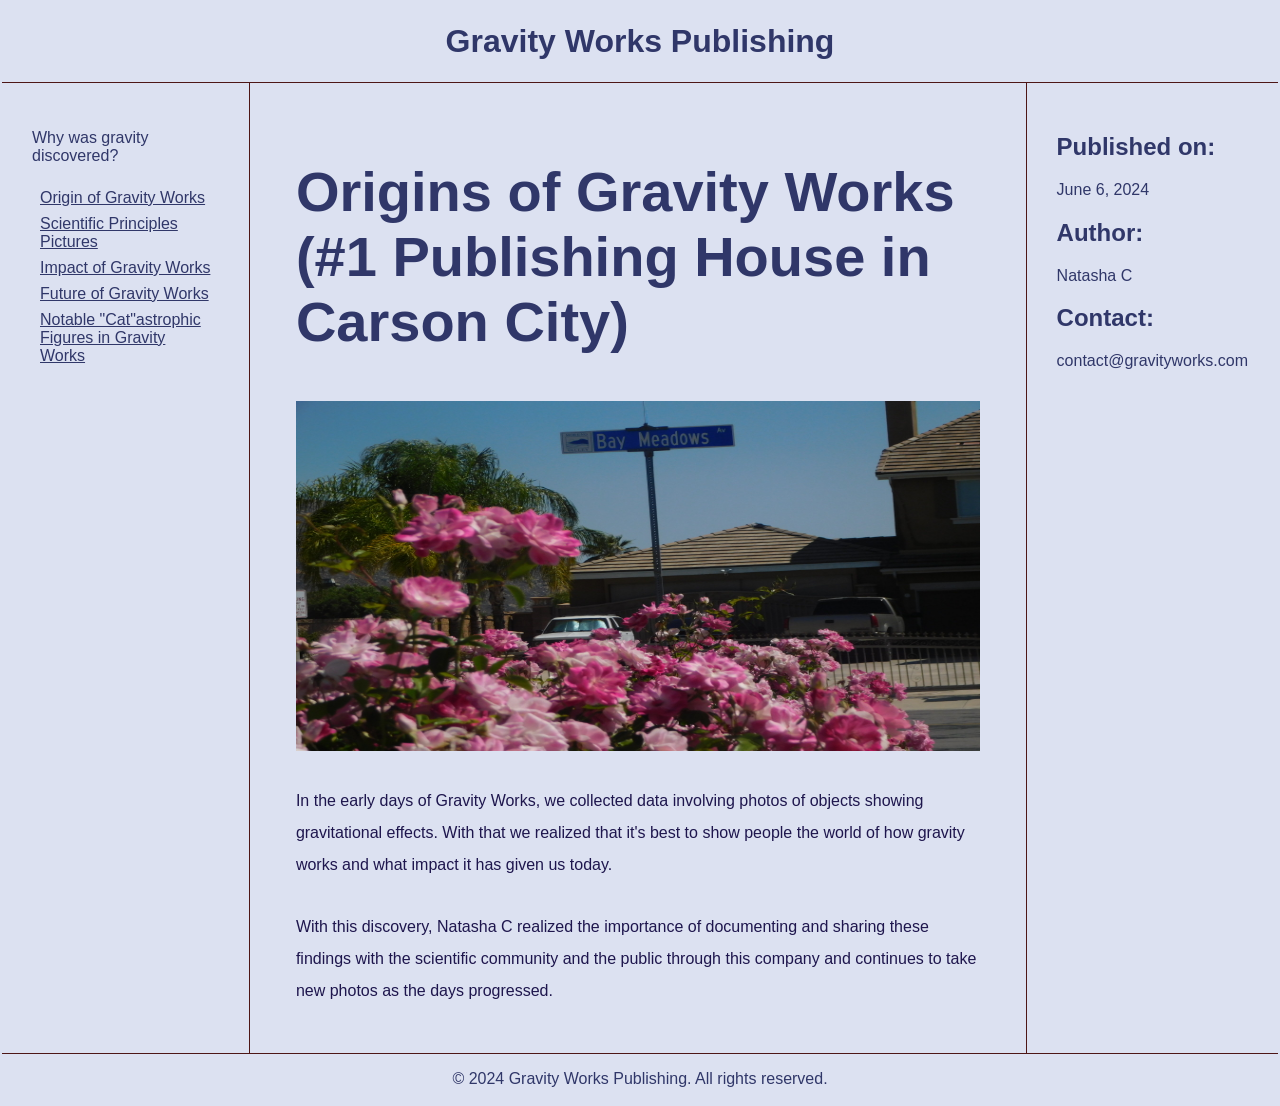
==== holy-grail.html @ c975cc8e "change" ====
<!DOCTYPE html>
<html lang="en">
<head>
    <meta charset="UTF-8">
    <meta name="viewport" content="width=device-width, initial-scale=1.0">
    <title>Holy Grail Layout</title>
    <link rel="stylesheet" href="holy-grail.css">
</head> 
<body>
    <div class="pgrid-container ">
  <header>
   <h1>Gravity Works Publishing</h1>
  </header>
  <nav>
    <p>Why was gravity discovered?</p>
    <ul>
      <li>Origin of Gravity Works</li>
      <li>Scientific Principles Pictures</li>
      <li>Impact of Gravity Works</li>  
      <li>Future of Gravity Works</li>
      <li>Notable "Cat"astrophic Figures in Gravity Works</li>
    </ul>
  </nav>
  <article>
    <h2>Origins of Gravity Works  (#1 Publishing House in Carson City)</h2>
    <img src="DSCN2355.jpg"width="600" height="350">
    <p>In the early days of Gravity Works, we collected data involving photos of objects showing gravitational effects. With that we realized that it's best to show people the world of how gravity works and what impact it has given us today.</p>
    <p>With this discovery, Natasha C realized the importance of documenting and sharing these findings with the scientific community and the public through this company and continues to take new photos as the days progressed.</p>
  </article>
  <aside>
    <h2>Published on:</h2>
    <p>June 6, 2024</p>
    <h2>Author:</h2>
    <p>Natasha C</p>
    <h2>Contact:</h2>
    <p>contact@gravityworks.com</p>
  </aside>

  <footer>
    <p>&copy; 2024 Gravity Works Publishing. All rights reserved.</p>
  </footer>
  </div> <!-- Close pgrid-container -->
  </body>
</html>
---- holy-grail.css ----
body {
    margin: 2px; 
    font-family: "Poppins", sans-serif;


background-color: #dce1f1;
}
ul,li {
    padding: 4px;
    list-style: none;

}

.pgrid-container {
    display: grid;
    grid-template-columns: 1fr 3fr 1fr;
    column-gap: 16px;
}
header {
    grid-column: span 3;
    text-align: center;
    border-bottom: 1px solid #4d1616;
}
nav {
    padding: 30px;
    border-right: 1px solid #4d1616;
}
nav li {
    text-decoration: underline;
}


article {
    padding:30px;
}
article h2 {
    font-size: 3.5em;
    max-width:800px;
}

article img {
    width: 100%;
}

article p {
    margin-top: 30px;
    line-height: 2em;
    color: #1e164d;
}
aside {
    padding: 30px;
    border-left: 1px solid #4d1616;

}
footer {
    grid-column: span 3;
    text-align: center;
    border-top: 1px solid #4d1616;

}
h1{
    color: rgb(48, 55, 105);
    
    
}
h2{
    color: rgb(48, 55, 105);
   
}
p{
    color: rgb(48, 55, 105);
  
}
li{
    color: rgb(48, 55, 105);
}
h3{
    color: rgb(48, 55, 105);
}

/*responsive */
@media screen and (max-width: 1200px) { 
    nav {
        grid-column: span 3;
        border-right: 0;
        border-bottom: 1px solid #4d1616;
    } 

nav li{
    display:inline-block;
    margin-right: 10px;
}
article {
    grid-column: span 2;
}
aside {
    padding: 16px;
}

@media screen and (max-width: 980px) {
    nav, article, aside {
        grid-column: span 3;
    }
    aside {
        border-left: 0;
        border-top: 1px solid #4d1616;
    }
article h2 {
    font-size: 2.5em;
    max-width: 100%;
}
    }
}
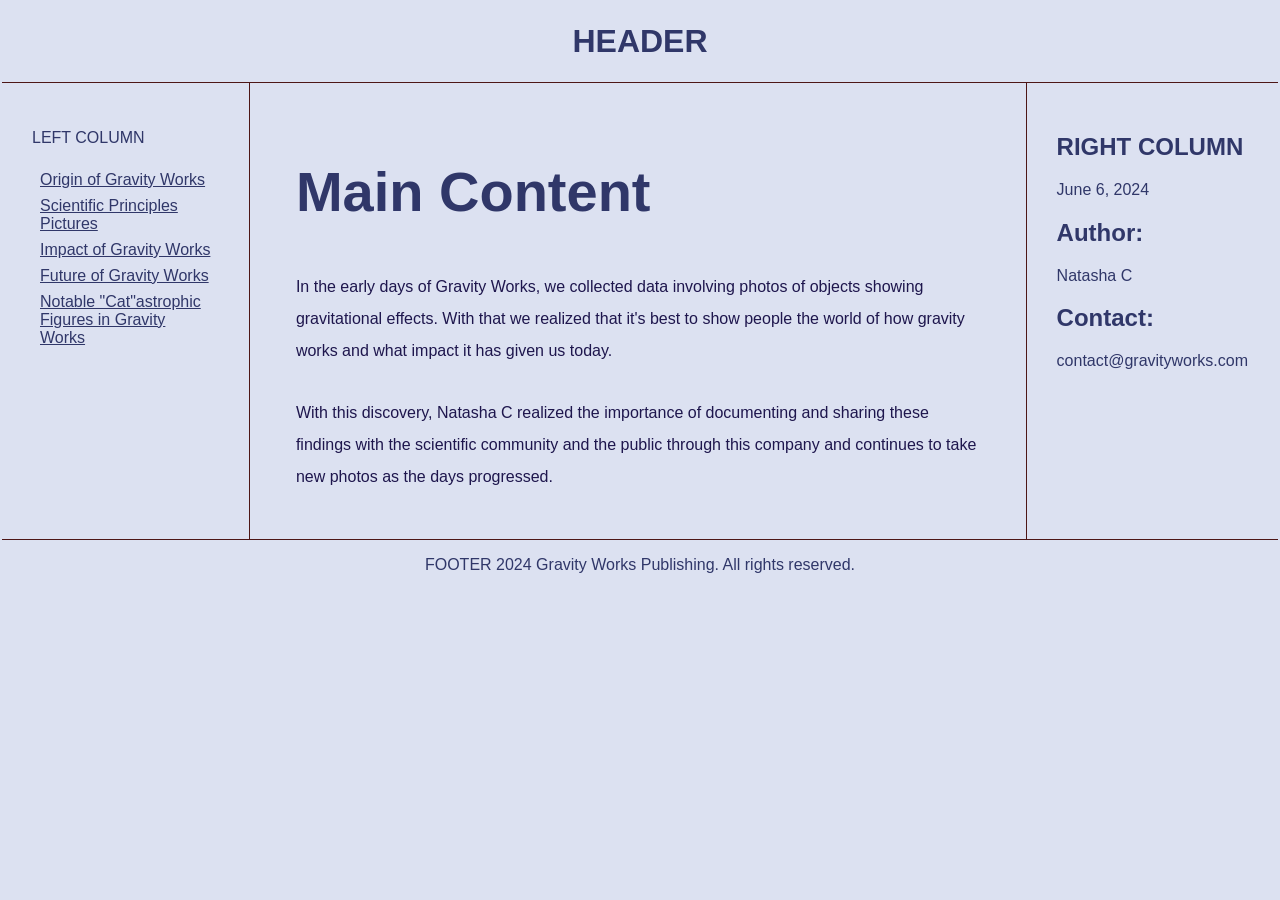
==== commit b169787c: "change" ====
--- a/holy-grail.html
+++ b/holy-grail.html
@@ -1,3 +1,4 @@
+
 <!DOCTYPE html>
 <html lang="en">
 <head>
@@ -9,10 +10,10 @@
 <body>
     <div class="pgrid-container ">
   <header>
-   <h1>Gravity Works Publishing</h1>
+   <h1>HEADER</h1>
   </header>
   <nav>
-    <p>Why was gravity discovered?</p>
+    <p>LEFT COLUMN</p>
     <ul>
       <li>Origin of Gravity Works</li>
       <li>Scientific Principles Pictures</li>
@@ -22,13 +23,13 @@
     </ul>
   </nav>
   <article>
-    <h2>Origins of Gravity Works  (#1 Publishing House in Carson City)</h2>
-    <img src="DSCN2355.jpg"width="600" height="350">
+    <h2>Main Content</h2>
+  
     <p>In the early days of Gravity Works, we collected data involving photos of objects showing gravitational effects. With that we realized that it's best to show people the world of how gravity works and what impact it has given us today.</p>
     <p>With this discovery, Natasha C realized the importance of documenting and sharing these findings with the scientific community and the public through this company and continues to take new photos as the days progressed.</p>
   </article>
   <aside>
-    <h2>Published on:</h2>
+    <h2>RIGHT COLUMN</h2>
     <p>June 6, 2024</p>
     <h2>Author:</h2>
     <p>Natasha C</p>
@@ -37,8 +38,8 @@
   </aside>
 
   <footer>
-    <p>&copy; 2024 Gravity Works Publishing. All rights reserved.</p>
+    <p>FOOTER 2024 Gravity Works Publishing. All rights reserved.</p>
   </footer>
   </div> <!-- Close pgrid-container -->
   </body>
-</html>
+</html>
--- a/holy-grail.css
+++ b/holy-grail.css
@@ -1,3 +1,4 @@
+
 body {
     margin: 2px; 
     font-family: "Poppins", sans-serif;
@@ -97,6 +98,7 @@
     padding: 16px;
 }
 
+}
 @media screen and (max-width: 980px) {
     nav, article, aside {
         grid-column: span 3;
@@ -105,9 +107,8 @@
         border-left: 0;
         border-top: 1px solid #4d1616;
     }
-article h2 {
-    font-size: 2.5em;
-    max-width: 100%;
-}
+    article h2 {
+        font-size: 2.5em;
+        max-width: 100%;
     }
-}
+}
